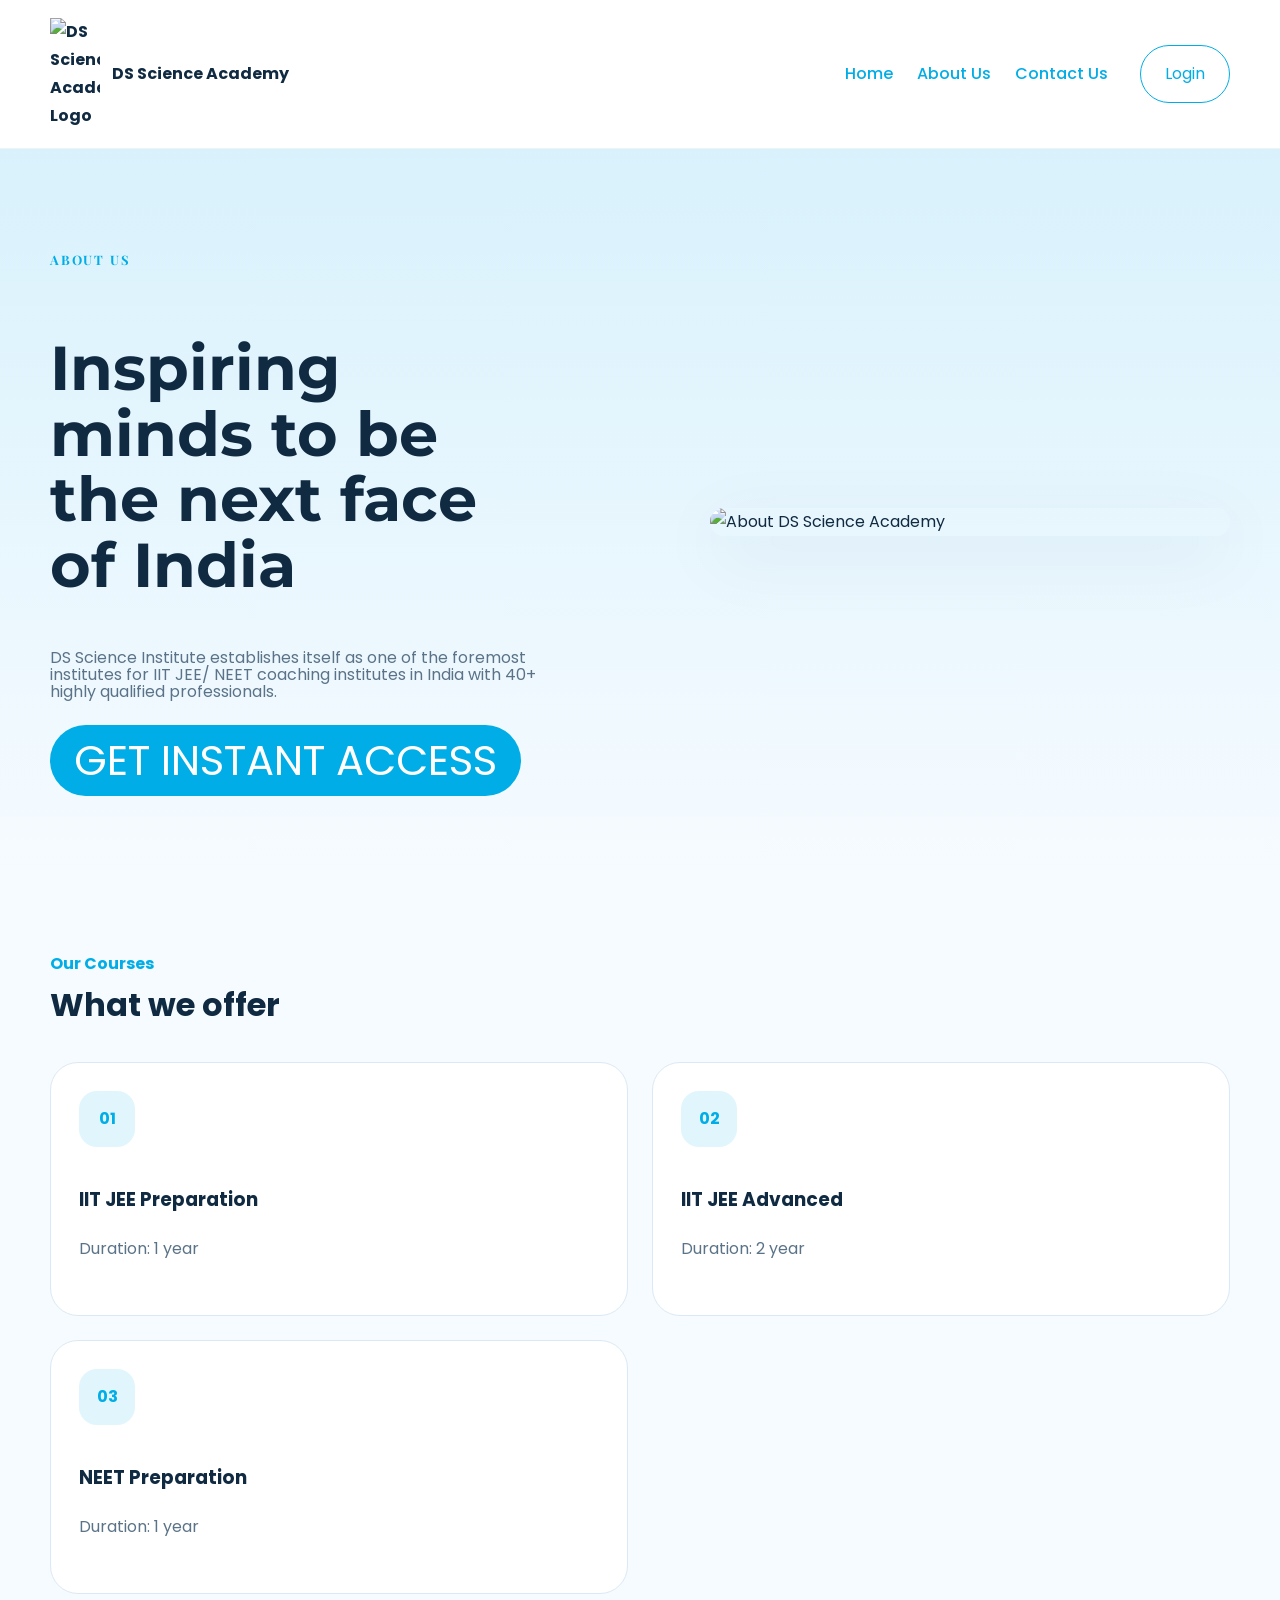
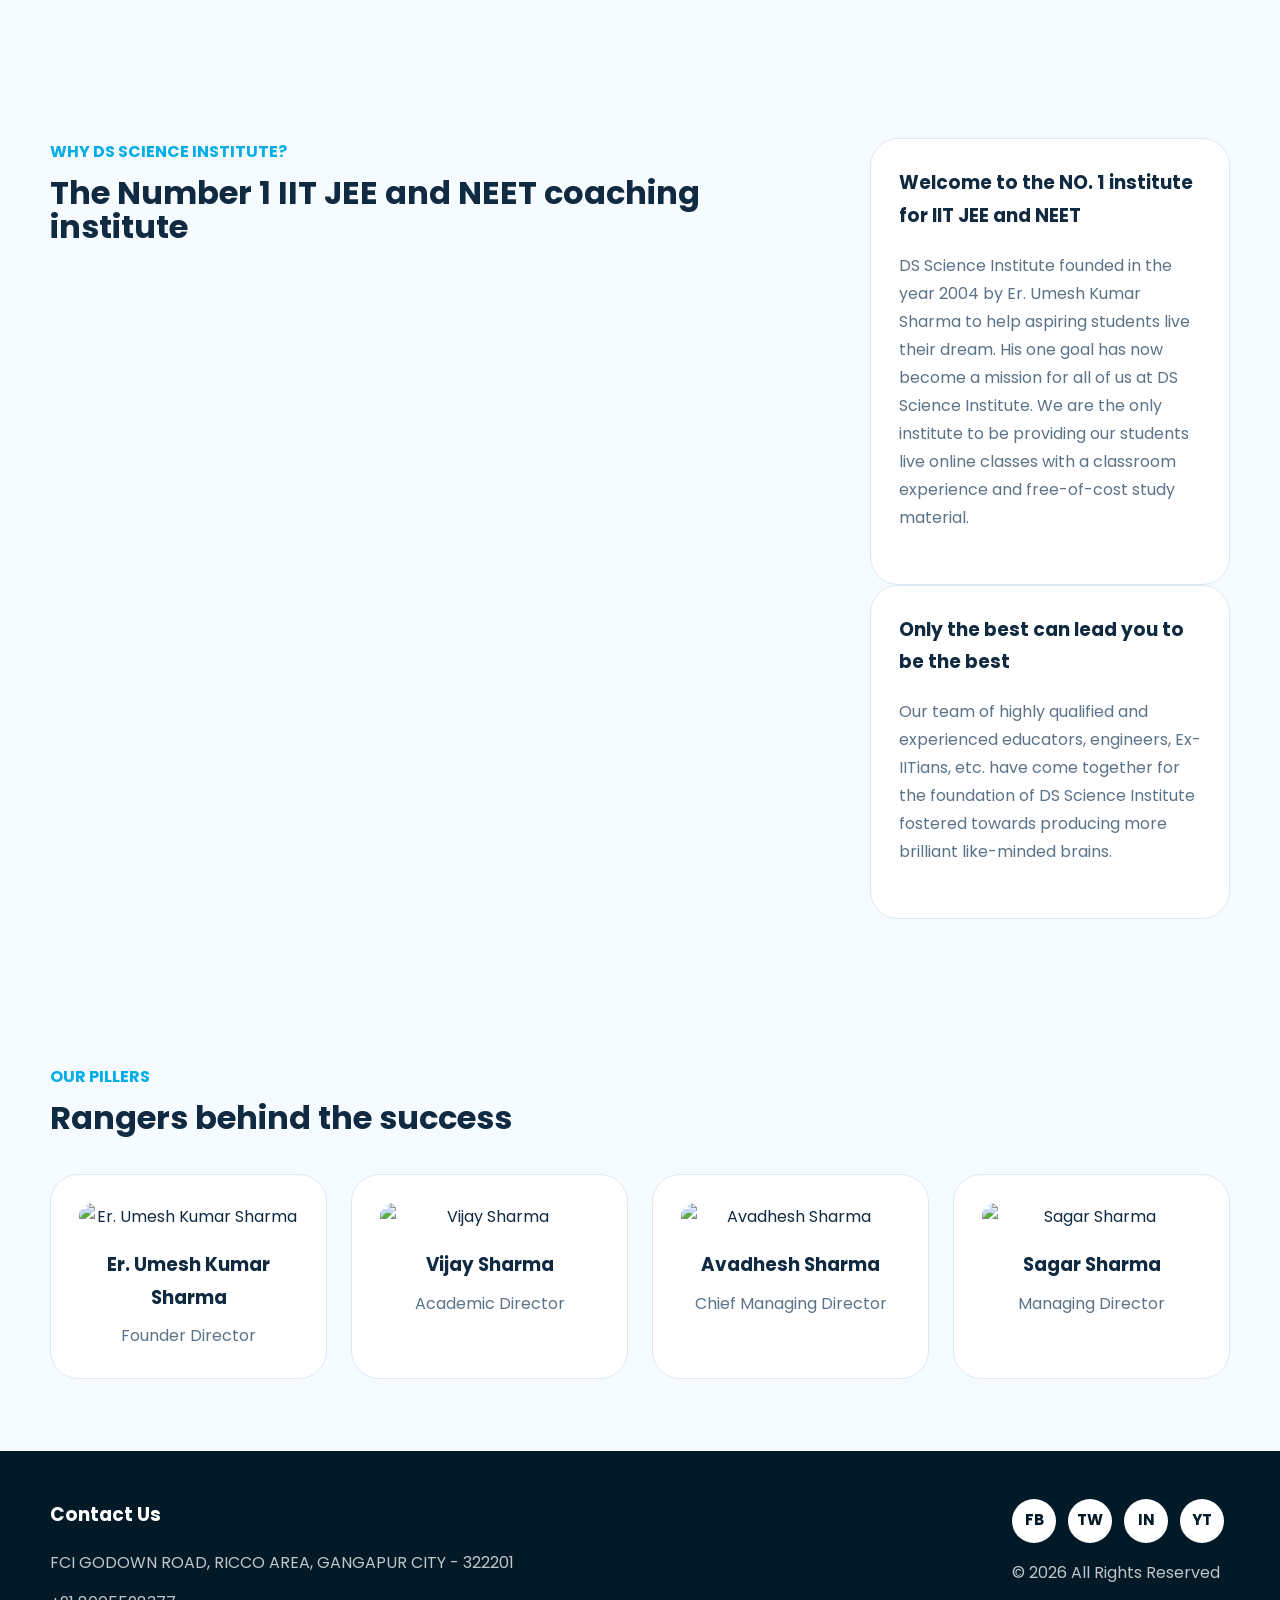
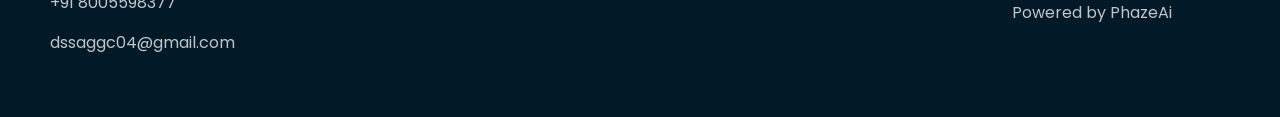
==== about-us.html @ 3291f1f9 "Add files via upload" ====
<!DOCTYPE html>
<html lang="en">
<head>
  <meta charset="UTF-8" />
  <meta name="viewport" content="width=device-width, initial-scale=1.0" />
  <title>About Us - DS Science Academy</title>
  <link rel="stylesheet" href="style.css" />
</head>
<body>
  <header class="site-header">
    <div class="container header-inner">
      <a href="index.html" class="brand">
        <img src="./images/LOGO_1771930653497.webp" alt="DS Science Academy Logo" />
        <span>DS Science Academy</span>
      </a>
      <button class="nav-toggle" aria-label="Open navigation">Menu</button>
      <nav class="site-nav">
        <a href="index.html">Home</a>
        <a href="about-us.html">About Us</a>
        <a href="contact-us.html">Contact Us</a>
      </nav>
      <a class="btn btn-outline" target="_blank" rel="noreferrer" href="./login.html">Login</a>
    </div>
  </header>

  <main>
    <section class="hero hero-home">
      <div class="container hero-grid">
        <div class="hero-copy">
          <span class="eyebrow">ABOUT US</span>
          <h1>Inspiring minds to be the next face of India</h1>
          <p>DS Science Institute establishes itself as one of the foremost institutes for IIT JEE/ NEET coaching institutes in India with 40+ highly qualified professionals.</p>
          <a class="btn btn-primary" href="contact-us.html">GET INSTANT ACCESS</a>
        </div>
        <div class="hero-media">
          <img src="./images/stare.webp" alt="About DS Science Academy" />
        </div>
      </div>
    </section>

    <section class="section section-courses">
      <div class="container">
        <div class="section-head">
          <span>Our Courses</span>
          <h2>What we offer</h2>
        </div>
        <div class="cards grid-2">
          <article class="card">
            <div class="card-number">01</div>
            <div>
              <h3>IIT JEE Preparation</h3>
              <p>Duration: 1 year</p>
            </div>
          </article>
          <article class="card">
            <div class="card-number">02</div>
            <div>
              <h3>IIT JEE Advanced</h3>
              <p>Duration: 2 year</p>
            </div>
          </article>
          <article class="card">
            <div class="card-number">03</div>
            <div>
              <h3>NEET Preparation</h3>
              <p>Duration: 1 year</p>
            </div>
          </article>
        </div>
      </div>
    </section>

    <section class="section section-why">
      <div class="container why-grid">
        <div class="why-copy">
          <span>WHY DS SCIENCE INSTITUTE?</span>
          <h2>The Number 1 IIT JEE and NEET coaching institute</h2>
        </div>
        <div class="why-cards grid-2">
          <article class="why-card">
            <h3>Welcome to the NO. 1 institute for IIT JEE and NEET</h3>
            <p>DS Science Institute founded in the year 2004 by Er. Umesh Kumar Sharma to help aspiring students live their dream. His one goal has now become a mission for all of us at DS Science Institute. We are the only institute to be providing our students live online classes with a classroom experience and free-of-cost study material.</p>
          </article>
          <article class="why-card">
            <h3>Only the best can lead you to be the best</h3>
            <p>Our team of highly qualified and experienced educators, engineers, Ex-IITians, etc. have come together for the foundation of DS Science Institute fostered towards producing more brilliant like-minded brains.</p>
          </article>
        </div>
      </div>
    </section>

    <section class="section section-team">
      <div class="container">
        <div class="section-head">
          <span>OUR PILLERS</span>
          <h2>Rangers behind the success</h2>
        </div>
        <div class="cards grid-4">
          <article class="team-card">
            <img src="./images/umeshkumar.webp" alt="Er. Umesh Kumar Sharma" />
            <h3>Er. Umesh Kumar Sharma</h3>
            <p>Founder Director</p>
          </article>
          <article class="team-card">
            <img src="./images/vijaysharma.webp" alt="Vijay Sharma" />
            <h3>Vijay Sharma</h3>
            <p>Academic Director</p>
          </article>
          <article class="team-card">
            <img src="./images/avadheshsharma.png.webp" alt="Avadhesh Sharma" />
            <h3>Avadhesh Sharma</h3>
            <p>Chief Managing Director</p>
          </article>
          <article class="team-card">
            <img src="./images/sagarsharma.webp" alt="Sagar Sharma" />
            <h3>Sagar Sharma</h3>
            <p>Managing Director</p>
          </article>
        </div>
      </div>
    </section>
  </main>

  <footer class="site-footer">
    <div class="container footer-grid">
      <div>
        <h3>Contact Us</h3>
        <p>FCI GODOWN ROAD, RICCO AREA, GANGAPUR CITY - 322201</p>
        <p>+91 8005598377</p>
        <p>dssaggc04@gmail.com</p>
      </div>
      <div class="footer-right">
        <div class="footer-actions">
          <a class="icon-button" href="#">FB</a>
          <a class="icon-button" href="#">TW</a>
          <a class="icon-button" href="#">IN</a>
          <a class="icon-button" href="#">YT</a>
        </div>
        <p>© 2026 All Rights Reserved</p>
        <p>Powered by PhazeAi</a></p>
      </div>
    </div>
  </footer>

  <script src="scripts.js"></script>
</body>
</html>
---- style.css ----
@import url('https://fonts.googleapis.com/css2?family=Poppins:wght@300;400;500;600;700&display=swap');

@import url('https://fonts.googleapis.com/css2?family=Montserrat:ital,wght@0,100..900;1,100..900&family=Playfair+Display:ital,wght@0,400..900;1,400..900&display=swap');

@import url('https://fonts.googleapis.com/css2?family=Archivo+Black&family=Montserrat:ital,wght@0,100..900;1,100..900&family=Playfair+Display:ital,wght@0,400..900;1,400..900&display=swap');

@import url('https://fonts.googleapis.com/css2?family=Playfair+Display:ital,wght@0,400..900;1,400..900&display=swap');


:root {
  --bg: #f6fbff;
  --surface: #ffffff;
  --text: #102a41;
  --muted: #5b7388;
  --primary: #00ade7;
  --primary-dark: #007fb2;
  --border: #dbe9f4;
  --shadow: 0 18px 70px rgba(0, 67, 120, 0.08);
}

* {
  box-sizing: border-box;

}

html {
  scroll-behavior: smooth;
}

body {
  margin: auto; /* 0;*/
  font-family: "Rubik", "Roboto", "Helvetica", "Arial", sans-serif;
  color: var(--text);
  background: var(--bg);
  line-height: 1.75;
  font-family: 'Poppins', sans-serif;
}

img {
  max-width: 100%;
  display: block;
}

a {
  color: inherit;
  text-decoration: none;
}

button,
a.btn {
  font: inherit;
}

.container {
  width: min(1180px, calc(100% - 40px));
  margin: 0 auto;
}

.header-inner,
.hero-grid,
.feature-grid,
.why-grid,
.footer-grid {
  display: grid;
  gap: 32px;
}

.site-header {
  position: sticky;
  top: 0;
  z-index: 20;
  background: rgba(255, 255, 255, 0.98);
  border-bottom: 1px solid rgba(13, 50, 73, 0.06);
  backdrop-filter: blur(10px);
}

.header-inner {
  grid-template-columns: auto 1fr auto;
  align-items: center;
  padding: 18px 0;
}

.brand {
  display: inline-flex;
  align-items: center;
  gap: 12px;
  font-weight: 700;
  color: var(--text);
}

.brand img {
  width: 50px;
  height: auto;
  object-fit: contain;
}

.site-nav {
  display: flex;
  justify-content: right;
  gap: 24px;
}

.site-nav a {
  color: var(--primary);
  font-weight: 500;
}

.btn {
  display: inline-flex;
  align-items: center;
  justify-content: center;
  gap: 10px;
  padding: 14px 24px;
  border-radius: 999px;
  border: none;
  cursor: pointer;
  transition: transform 0.2s ease, box-shadow 0.2s ease;
}

.btn:hover {
  transform: translateY(-1px);
}

.btn-primary {
  background: var(--primary);
  color: #fff;
}

.btn-outline {
  border: 1px solid var(--primary);
  color: var(--primary);
  background: transparent;
}

.nav-toggle {
  display: none;
  border: 1px solid rgba(0, 173, 231, 0.16);
  background: #fff;
  color: var(--primary);
  border-radius: 999px;
  padding: 10px 16px;
}

.hero {
  padding: 80px 0 64px;
}

.hero-home {
  background: linear-gradient(180deg, rgba(0, 173, 231, 0.12) 0%, rgba(255, 255, 255, 0) 100%);
}

.hero-grid {
  grid-template-columns: minmax(0, 1fr) minmax(320px, 520px);
  align-items: center;
}

.hero-copy {
  max-width: 500px;
}
.eyebrow h1{
    font-family: "Playfair Display", serif;
  font-optical-sizing: auto;
  font-weight: 700;
  font-style: normal;
}
.eyebrow {
  display: inline-block;
  margin-bottom: 18px;
  font-size: 13px;
  font-weight: 700;
  letter-spacing: 0.14em;
  text-transform: uppercase;
  color: var(--primary);
}


.hero-copy h1{
      font-family: "Montserrat", sans-serif;
  font-optical-sizing: auto;
  font-weight: 700;
  font-style: normal;
}
.hero-copy,
.feature-copy h2,
.section-head h2,
.why-copy h2 {
  margin: 0 0 18px;
  font-size: clamp(2.6rem, 2.8vw, 4rem);
  line-height: 1.05;
}

.hero-copy span{
  font-family: "Playfair Display", serif;
  font-optical-sizing: auto;
  font-weight: 700;
  font-style: normal;
}
.hero-copy p,
.feature-copy p,
.card p,
.why-card p,
.section-copy p {
  margin: 0 0 24px;
  color: var(--muted);
  font-size: 1rem;
}

.hero-media {
  border-radius: 32px;
  overflow: hidden;
  box-shadow: var(--shadow);
}

.feature {
  background: #ffffff;
  padding: 64px 0;
}

.feature-grid {
  grid-template-columns: minmax(0, 1fr) minmax(320px, 520px);
  align-items: center;
}

.feature-media {
  border-radius: 28px;
  overflow: hidden;
  box-shadow: var(--shadow);
}

.section {
  padding: 72px 0;
}

.section-courses .section-head,
.section-team .section-head,
.section-why .why-copy {
  margin-bottom: 40px;
}

.section-head span,
.why-copy span {
  display: block;
  font-weight: 700;
  color: var(--primary);
  margin-bottom: 10px;
}

.section-head h2,
.why-copy h2 {
  margin: 0;
  font-size: clamp(2rem, 2.5vw, 3rem);
}

.cards {
  display: grid;
  gap: 24px;
}

.grid-2 {
  grid-template-columns: repeat(2, minmax(0, 1fr));
}

.grid-4 {
  grid-template-columns: repeat(4, minmax(0, 1fr));
}

.card,
.team-card,
.why-card {
  background: var(--surface);
  border: 1px solid var(--border);
  border-radius: 28px;
  padding: 28px;
}

.card-number {
  display: inline-flex;
  align-items: center;
  justify-content: center;
  width: 56px;
  height: 56px;
  border-radius: 18px;
  background: rgba(0, 173, 231, 0.12);
  color: var(--primary);
  font-weight: 700;
  margin-bottom: 18px;
}

.team-card {
  text-align: center;
}

.team-card img {
  width: 100%;
  max-height: 320px;
  object-fit: cover;
  border-radius: 24px;
  margin-bottom: 18px;
}

.team-card h3 {
  margin: 0 0 8px;
  font-size: 1.15rem;
}

.team-card p {
  margin: 0;
  color: var(--muted);
}

.why-grid {
  grid-template-columns: minmax(0, 1fr) 360px;
  align-items: start;
}

.why-cards {
  grid-template-columns: repeat(2, minmax(0, 1fr));
}

.why-card h3 {
  margin-top: 0;
}

.site-footer {
  background: #021927;
  color: #ffffff;
  padding: 48px 0;
}

.footer-grid {
  grid-template-columns: 1fr auto;
  gap: 28px;
}

.site-footer h3 {
  margin: 0 0 18px;
}

.site-footer p {
  margin: 0 10px 12px 0;
  color: rgba(255, 255, 255, 0.75);
}

.footer-actions {
  display: flex;
  gap: 12px;
  flex-wrap: wrap;
  margin-bottom: 16px;
}

.icon-button {
  display: inline-flex;
  align-items: center;
  justify-content: center;
  width: 44px;
  height: 44px;
  color: #021927;
  background: #ffffff;
  border-radius: 999px;
  font-size: 0.95rem;
  font-weight: 700;
}

@media (max-width: 980px) {
  .header-inner,
  .hero-grid,
  .feature-grid,
  .why-grid,
  .footer-grid {
    grid-template-columns: 1fr;
  }

  .site-nav {
    justify-content: flex-start;
    gap: 18px;
  }
}

@media (max-width: 760px) {
  .header-inner {
    grid-template-columns: auto auto;
  }

  .site-nav {
    justify-content: flex-end;
    position: absolute;
    left: 20px;
    top: 70px;
    right: 20px;
    bottom:auto;
    display: grid;
    background: rgba(255, 255, 255, 0.98);
    border: 1px solid var(--border);
    border-radius: 20px;
    padding: 16px 20px;
    gap: 12px;
    transform: translateY(-20px);
    opacity: 0;
    pointer-events: none;
    transition: opacity 0.2s ease, transform 0.2s ease;
  }

  .site-nav.open {
    opacity: 1;
    transform: translateY(0);
    pointer-events: auto;
  }

  .nav-toggle {
    display: inline-flex;
  }

  .btn-outline {
    order: 3;
  }

  .hero {
    padding-top: 60px;
  }

  .cards,
  .why-cards,
  .grid-2,
  .grid-4 {
    grid-template-columns: 1fr;
  }
}
.site-header{
  height: auto;
  padding: 0px;

}

@media (max-width:480px){

.container{
    width:95%;
}

.hero-copy h1{
    font-size:2rem;
    line-height:1.2;
}

.hero-copy p{
    font-size:15px;
}

.btn{
    width:100%;
}

.brand img{
    width:40px;
    height:40px;
}

.header-inner{
    gap:10px;
}

.hero-grid,
.feature-grid,
.why-grid,
.footer-grid{
    gap:20px;
}

}
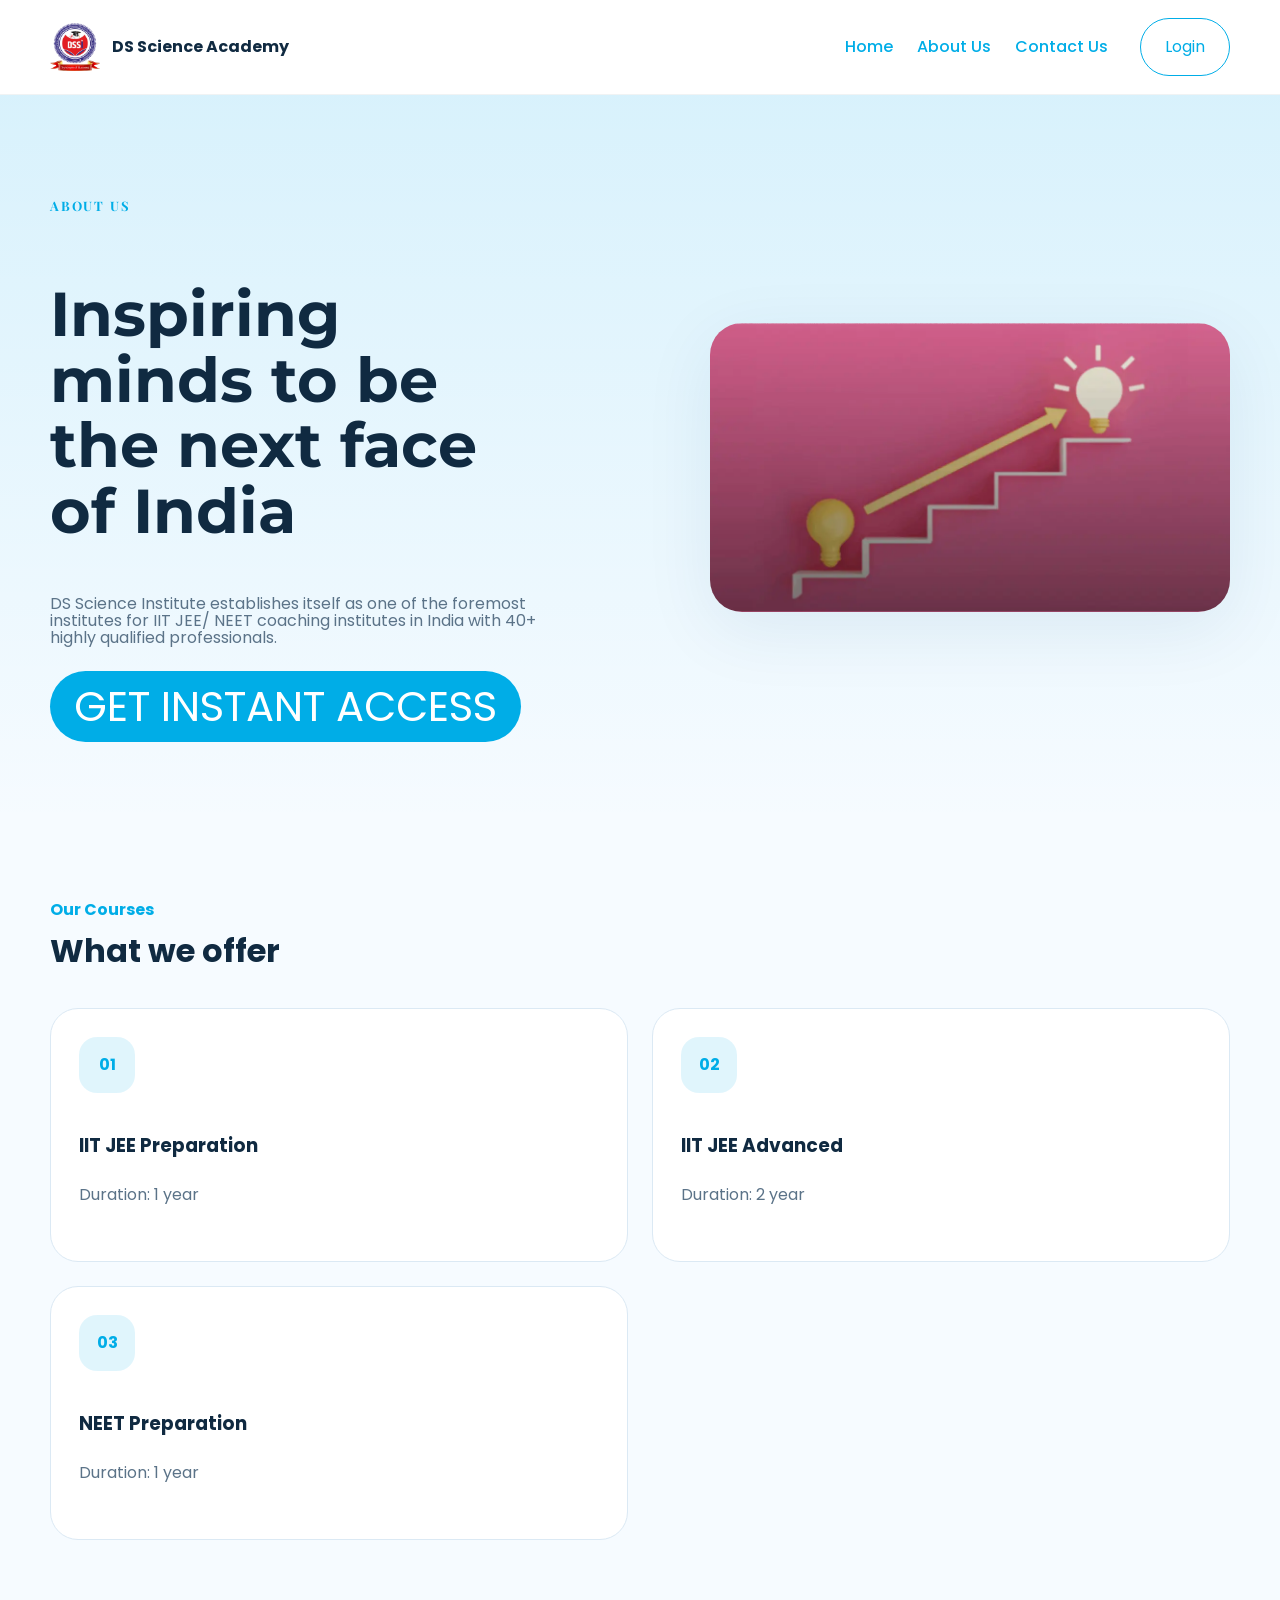
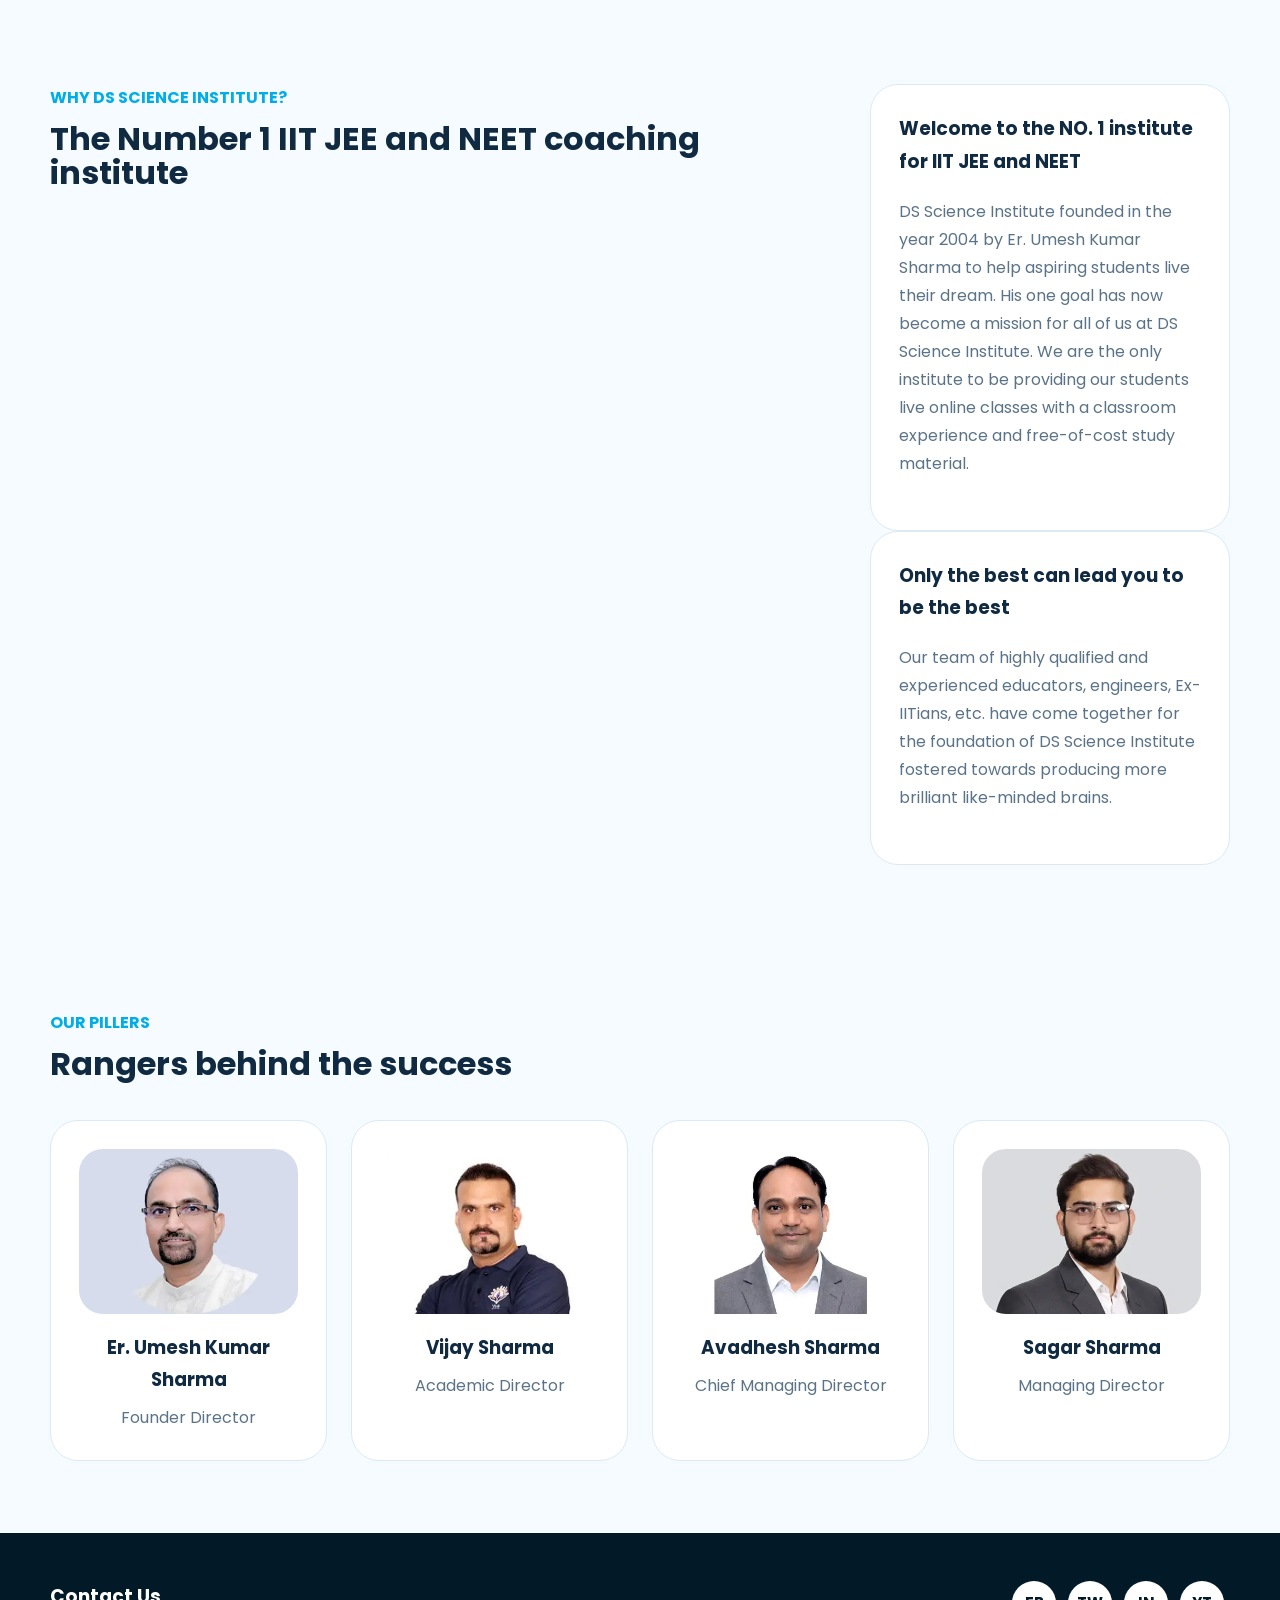
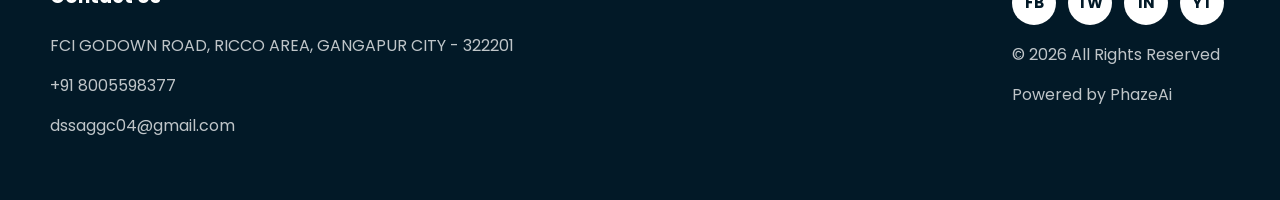
==== commit 0fb524d6: "Add Facebook domain verification meta tag" ====
--- a/about-us.html
+++ b/about-us.html
@@ -3,6 +3,7 @@
 <head>
   <meta charset="UTF-8" />
   <meta name="viewport" content="width=device-width, initial-scale=1.0" />
+  <meta name="facebook-domain-verification" content="5z1a2nj1bq38txysknh5aog49yxtst" />
   <title>About Us - DS Science Academy</title>
   <link rel="stylesheet" href="style.css" />
 </head>
